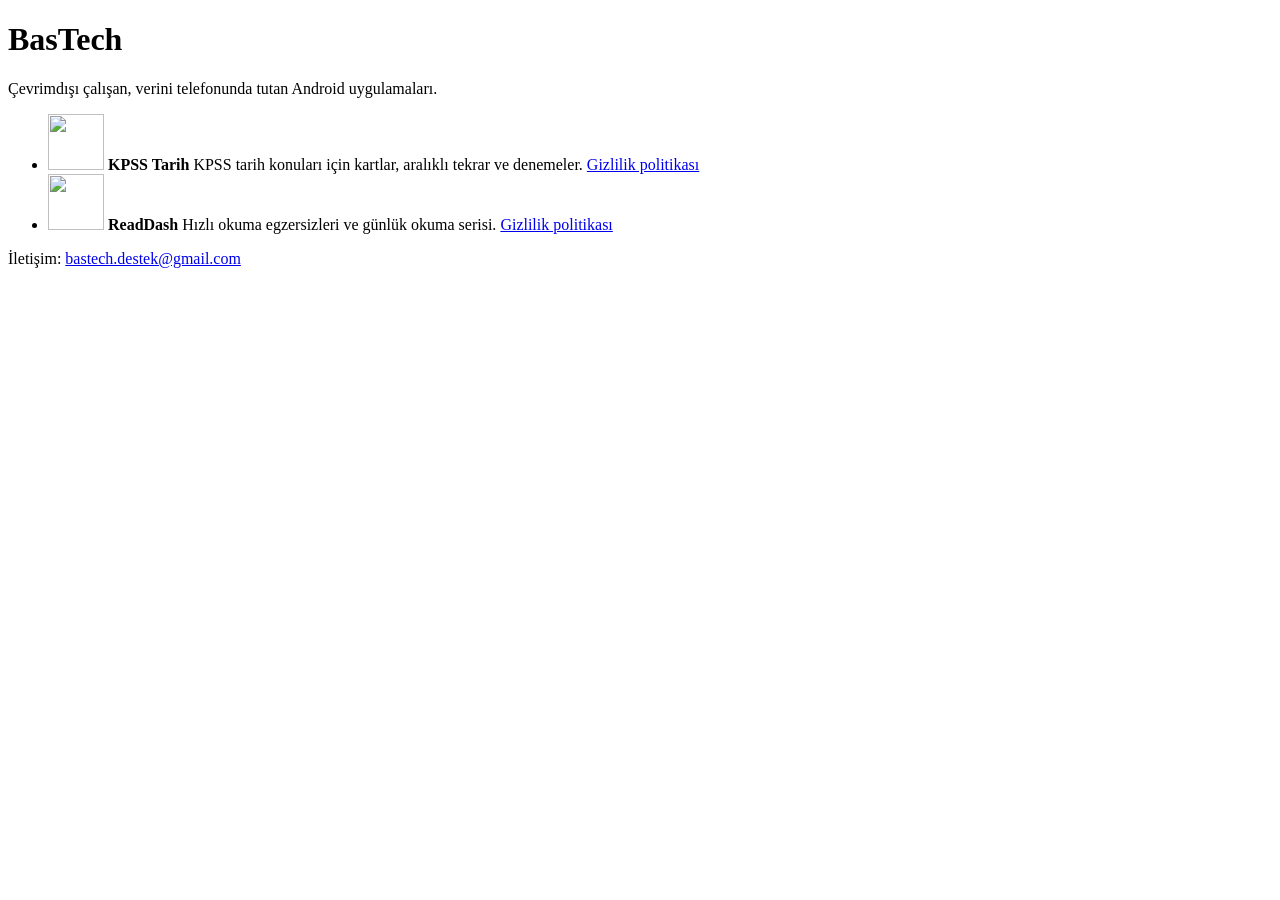
==== index.html @ 1ea543a6 "BasTech ana sayfası" ====
<!doctype html>
<html lang="tr">
<head>
  <meta charset="utf-8">
  <meta name="viewport" content="width=device-width, initial-scale=1">
  <title>BasTech Uygulamaları</title>
  <meta name="description" content="BasTech'in Android uygulamaları ve gizlilik politikaları.">
  <link rel="preconnect" href="https://fonts.googleapis.com">
  <link rel="preconnect" href="https://fonts.gstatic.com" crossorigin>
  <link rel="stylesheet" href="https://fonts.googleapis.com/css2?family=Alegreya:wght@500;700&family=Alegreya+Sans:wght@400;500&display=swap">
  <link rel="stylesheet" href="assets/site.css">
</head>
<body>

<main class="wrap">
  <header class="home-head">
    <h1>BasTech</h1>
    <p>Çevrimdışı çalışan, verini telefonunda tutan Android uygulamaları.</p>
  </header>

  <ul class="apps">
    <li>
      <img class="round" src="assets/kpss-tarih.png" alt="" width="56" height="56">
      <strong>KPSS Tarih</strong>
      <span>KPSS tarih konuları için kartlar, aralıklı tekrar ve denemeler. <a href="kpss-tarih/gizlilik/">Gizlilik politikası</a></span>
    </li>
    <li>
      <img src="assets/readdash.png" alt="" width="56" height="56">
      <strong>ReadDash</strong>
      <span>Hızlı okuma egzersizleri ve günlük okuma serisi. <a href="readdash/gizlilik/">Gizlilik politikası</a></span>
    </li>
  </ul>
</main>

<footer>
  <div class="wrap">
    <p>İletişim: <a href="mailto:bastech.destek@gmail.com">bastech.destek@gmail.com</a></p>
  </div>
</footer>

</body>
</html>
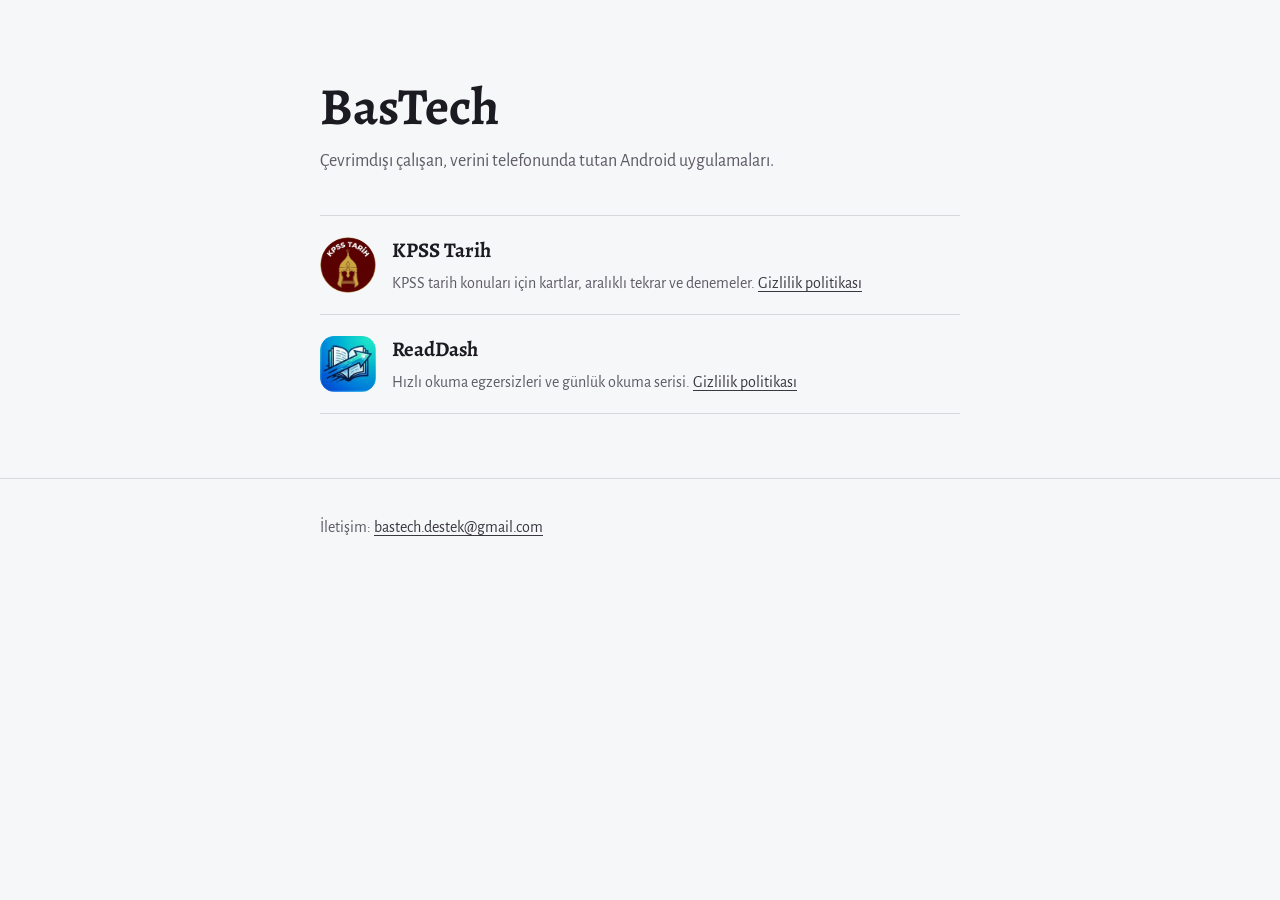
==== commit ae224060: "Ana sayfa bağlantıları privacy adreslerine güncellendi" ====
--- a/index.html
+++ b/index.html
@@ -22,12 +22,12 @@
     <li>
       <img class="round" src="assets/kpss-tarih.png" alt="" width="56" height="56">
       <strong>KPSS Tarih</strong>
-      <span>KPSS tarih konuları için kartlar, aralıklı tekrar ve denemeler. <a href="kpss-tarih/gizlilik/">Gizlilik politikası</a></span>
+      <span>KPSS tarih konuları için kartlar, aralıklı tekrar ve denemeler. <a href="kpss-tarih/privacy/">Gizlilik politikası</a></span>
     </li>
     <li>
       <img src="assets/readdash.png" alt="" width="56" height="56">
       <strong>ReadDash</strong>
-      <span>Hızlı okuma egzersizleri ve günlük okuma serisi. <a href="readdash/gizlilik/">Gizlilik politikası</a></span>
+      <span>Hızlı okuma egzersizleri ve günlük okuma serisi. <a href="readdash/privacy/">Gizlilik politikası</a></span>
     </li>
   </ul>
 </main>
--- a/assets/site.css
+++ b/assets/site.css
@@ -0,0 +1,210 @@
+/* BasTech — uygulama gizlilik sayfaları */
+
+:root {
+  --paper: #f6f7f9;
+  --surface: #ffffff;
+  --ink: #1d1b22;
+  --muted: #5e5a66;
+  --rule: #d9d7de;
+  --focus: #1565d8;
+
+  /* Uygulama renkleri; her sayfa body sınıfıyla kendi tonunu seçer */
+  --brand-a: #3a3740;
+  --brand-b: #1d1b22;
+  --brand-on: #ffffff;
+  --brand-mark: rgba(255, 255, 255, 0.10);
+  --link: #3a3740;
+
+  --serif: "Alegreya", Georgia, "Times New Roman", serif;
+  --sans: "Alegreya Sans", "Segoe UI", Roboto, system-ui, sans-serif;
+
+  --measure: 40rem;
+  --gutter: clamp(1rem, 4vw, 2rem);
+}
+
+body.kpss {
+  --brand-a: #6e100e;
+  --brand-b: #420605;
+  --brand-on: #fff4e6;
+  --brand-mark: rgba(240, 196, 106, 0.16);
+  --link: #8a1a17;
+  --focus: #a0701a;
+}
+
+body.readdash {
+  --brand-a: #1565d8;
+  --brand-b: #0e8fb3;
+  --brand-on: #ffffff;
+  --brand-mark: rgba(255, 255, 255, 0.14);
+  --link: #0f5cc4;
+  --focus: #1565d8;
+}
+
+@media (prefers-color-scheme: dark) {
+  :root:not([data-theme="light"]) {
+    --paper: #141318;
+    --surface: #1c1b21;
+    --ink: #ecebf0;
+    --muted: #a9a5b3;
+    --rule: #2f2d36;
+    --link: #d8d5e0;
+  }
+  :root:not([data-theme="light"]) body.kpss { --link: #f0c46a; --focus: #f0c46a; }
+  :root:not([data-theme="light"]) body.readdash { --link: #7cc4ff; --focus: #7cc4ff; }
+}
+
+:root[data-theme="dark"] {
+  --paper: #141318;
+  --surface: #1c1b21;
+  --ink: #ecebf0;
+  --muted: #a9a5b3;
+  --rule: #2f2d36;
+  --link: #d8d5e0;
+}
+:root[data-theme="dark"] body.kpss { --link: #f0c46a; --focus: #f0c46a; }
+:root[data-theme="dark"] body.readdash { --link: #7cc4ff; --focus: #7cc4ff; }
+
+*, *::before, *::after { box-sizing: border-box; }
+
+html { -webkit-text-size-adjust: 100%; }
+
+body {
+  margin: 0;
+  background: var(--paper);
+  color: var(--ink);
+  font-family: var(--sans);
+  font-size: 1.125rem;
+  line-height: 1.6;
+  text-rendering: optimizeLegibility;
+}
+
+a { color: var(--link); text-underline-offset: 0.18em; text-decoration-thickness: 1px; }
+a:hover { text-decoration-thickness: 2px; }
+:focus-visible { outline: 3px solid var(--focus); outline-offset: 3px; border-radius: 2px; }
+
+.wrap {
+  max-width: calc(var(--measure) + 2 * var(--gutter));
+  margin: 0 auto;
+  padding: 0 var(--gutter);
+}
+
+/* Üst bant: uygulamanın kendi rengi ve deseni */
+.band {
+  position: relative;
+  overflow: hidden;
+  color: var(--brand-on);
+  background: linear-gradient(160deg, var(--brand-a), var(--brand-b));
+}
+.band .pattern {
+  position: absolute;
+  inset: 0;
+  width: 100%;
+  height: 100%;
+  color: var(--brand-mark);
+  pointer-events: none;
+}
+.band .wrap {
+  position: relative;
+  padding-top: clamp(2rem, 7vw, 3.5rem);
+  padding-bottom: clamp(2rem, 7vw, 3.5rem);
+  display: grid;
+  grid-template-columns: auto 1fr;
+  gap: 1rem 1.25rem;
+  align-items: center;
+}
+.band img {
+  width: 4.5rem;
+  height: 4.5rem;
+  border-radius: 1.25rem;
+  box-shadow: 0 0 0 1px rgba(255, 255, 255, 0.18);
+}
+body.kpss .band img { border-radius: 50%; }
+.band .app { margin: 0; font-family: var(--serif); font-weight: 700; font-size: clamp(1.75rem, 6vw, 2.5rem); line-height: 1.1; }
+.band .doc { margin: 0.2rem 0 0; font-size: 1.05rem; opacity: 0.88; }
+.back {
+  grid-column: 1 / -1;
+  justify-self: start;
+  color: inherit;
+  font-size: 0.95rem;
+  opacity: 0.85;
+}
+
+/* Sayfanın tek iddialı öğesi: verinin cihazdan çıkmadığı sözü */
+.promise {
+  margin: clamp(2.25rem, 7vw, 3.5rem) 0 0;
+  font-family: var(--serif);
+  font-weight: 500;
+  font-size: clamp(1.6rem, 5.2vw, 2.35rem);
+  line-height: 1.22;
+  letter-spacing: -0.005em;
+  text-wrap: balance;
+}
+.promise + p { color: var(--muted); margin-top: 1rem; }
+
+.facts {
+  margin: 2rem 0 0;
+  padding: 0;
+  border-top: 1px solid var(--rule);
+}
+.facts div {
+  display: grid;
+  grid-template-columns: minmax(9rem, 13rem) 1fr;
+  gap: 0.25rem 1.5rem;
+  padding: 0.85rem 0;
+  border-bottom: 1px solid var(--rule);
+}
+.facts dt { color: var(--muted); }
+.facts dd { margin: 0; font-weight: 500; }
+
+h2 {
+  font-family: var(--serif);
+  font-weight: 700;
+  font-size: 1.5rem;
+  line-height: 1.25;
+  margin: 3rem 0 0.75rem;
+}
+p, ul, table { margin: 0 0 1rem; }
+ul { padding-left: 1.25rem; }
+li { margin-bottom: 0.45rem; }
+li::marker { color: var(--link); }
+
+.perms { width: 100%; border-collapse: collapse; font-size: 1rem; }
+.perms th, .perms td { text-align: left; vertical-align: top; padding: 0.7rem 0.75rem 0.7rem 0; border-bottom: 1px solid var(--rule); }
+.perms th { font-weight: 500; color: var(--muted); }
+.perms td:first-child { font-weight: 500; width: 40%; }
+.perms code { font-family: inherit; font-size: 0.85em; color: var(--muted); display: block; word-break: break-all; }
+
+footer {
+  margin-top: 4rem;
+  padding: 2rem 0 3rem;
+  border-top: 1px solid var(--rule);
+  color: var(--muted);
+  font-size: 1rem;
+}
+footer p { margin: 0.25rem 0; }
+
+/* Ana sayfa */
+.home-head { padding-top: clamp(2.5rem, 9vw, 5rem); }
+.home-head h1 { font-family: var(--serif); font-weight: 700; font-size: clamp(2.25rem, 8vw, 3.25rem); line-height: 1.05; margin: 0; }
+.home-head p { color: var(--muted); margin-top: 0.75rem; max-width: 32rem; }
+.apps { list-style: none; padding: 0; margin: 2.5rem 0 0; border-top: 1px solid var(--rule); }
+.apps li { display: grid; grid-template-columns: auto 1fr; gap: 0.25rem 1rem; align-items: center; padding: 1.1rem 0; border-bottom: 1px solid var(--rule); margin: 0; }
+.apps img { width: 3.5rem; height: 3.5rem; border-radius: 0.9rem; grid-row: span 2; }
+.apps img.round { border-radius: 50%; }
+.apps strong { font-family: var(--serif); font-size: 1.3rem; font-weight: 700; }
+.apps span { color: var(--muted); font-size: 1rem; }
+.apps a { font-size: 1rem; }
+
+@media (max-width: 34rem) {
+  body { font-size: 1.0625rem; }
+  .facts div { grid-template-columns: 1fr; }
+  .perms td:first-child { width: auto; }
+  .perms thead { display: none; }
+  .perms tr { display: block; border-bottom: 1px solid var(--rule); padding: 0.6rem 0; }
+  .perms td { display: block; border: 0; padding: 0.15rem 0; }
+}
+
+@media (prefers-reduced-motion: no-preference) {
+  .promise { animation: settle 700ms cubic-bezier(.2, .7, .2, 1) both; }
+  @keyframes settle { from { opacity: 0; transform: translateY(6px); } to { opacity: 1; transform: none; } }
+}
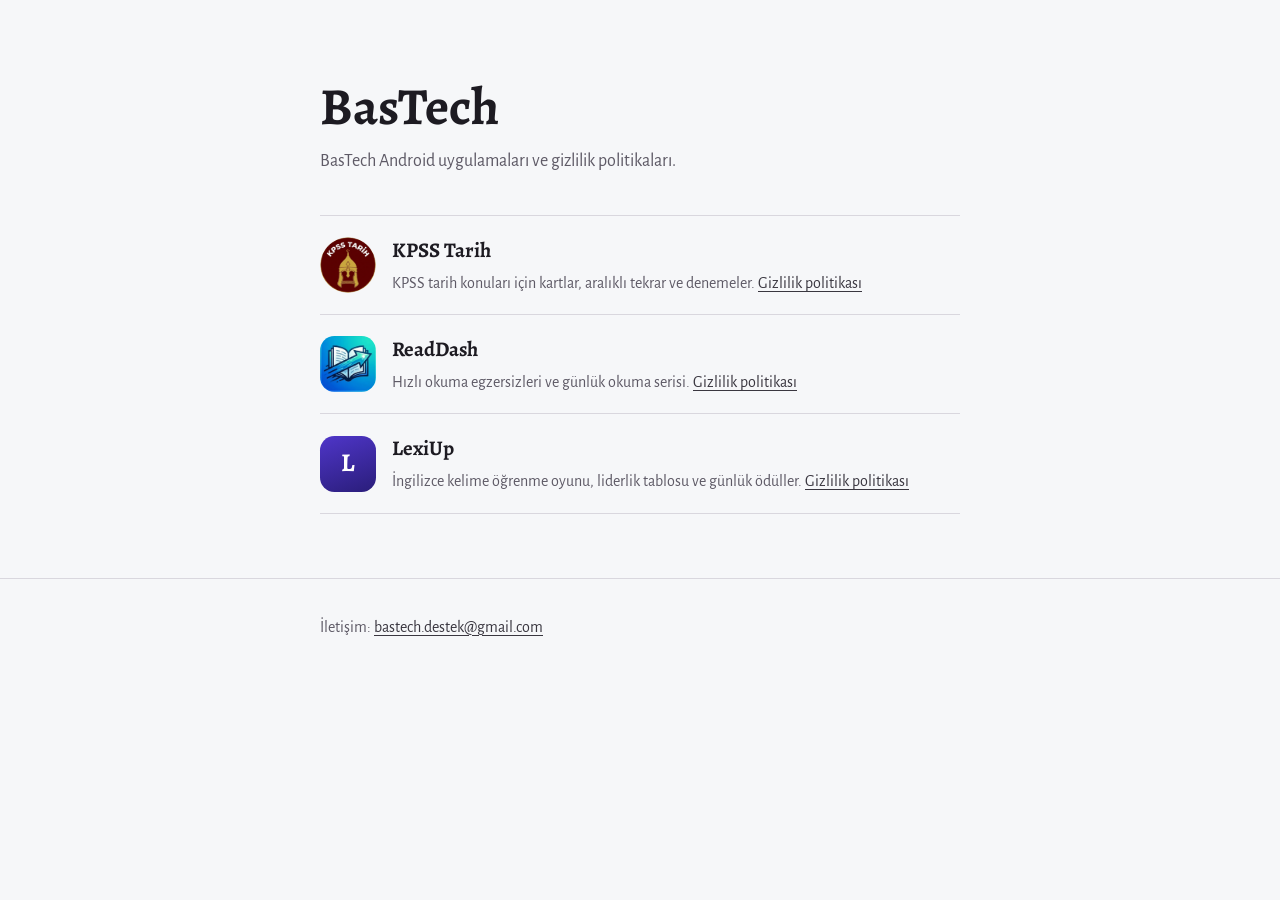
==== commit 43715d95: "Ana sayfaya LexiUp bağlantısı eklendi" ====
--- a/index.html
+++ b/index.html
@@ -15,7 +15,7 @@
 <main class="wrap">
   <header class="home-head">
     <h1>BasTech</h1>
-    <p>Çevrimdışı çalışan, verini telefonunda tutan Android uygulamaları.</p>
+    <p>BasTech Android uygulamaları ve gizlilik politikaları.</p>
   </header>
 
   <ul class="apps">
@@ -29,6 +29,11 @@
       <strong>ReadDash</strong>
       <span>Hızlı okuma egzersizleri ve günlük okuma serisi. <a href="readdash/privacy/">Gizlilik politikası</a></span>
     </li>
+    <li>
+      <span class="mono" aria-hidden="true">L</span>
+      <strong>LexiUp</strong>
+      <span>İngilizce kelime öğrenme oyunu, liderlik tablosu ve günlük ödüller. <a href="lexiup/privacy/">Gizlilik politikası</a></span>
+    </li>
   </ul>
 </main>
 
--- a/assets/site.css
+++ b/assets/site.css
@@ -38,6 +38,15 @@
   --brand-mark: rgba(255, 255, 255, 0.14);
   --link: #0f5cc4;
   --focus: #1565d8;
+}
+
+body.lexiup {
+  --brand-a: #4f36c9;
+  --brand-b: #2a1d7a;
+  --brand-on: #ffffff;
+  --brand-mark: rgba(255, 255, 255, 0.12);
+  --link: #4a32bd;
+  --focus: #4f36c9;
 }
 
 @media (prefers-color-scheme: dark) {
@@ -51,6 +60,7 @@
   }
   :root:not([data-theme="light"]) body.kpss { --link: #f0c46a; --focus: #f0c46a; }
   :root:not([data-theme="light"]) body.readdash { --link: #7cc4ff; --focus: #7cc4ff; }
+  :root:not([data-theme="light"]) body.lexiup { --link: #b7a8ff; --focus: #b7a8ff; }
 }
 
 :root[data-theme="dark"] {
@@ -63,6 +73,7 @@
 }
 :root[data-theme="dark"] body.kpss { --link: #f0c46a; --focus: #f0c46a; }
 :root[data-theme="dark"] body.readdash { --link: #7cc4ff; --focus: #7cc4ff; }
+:root[data-theme="dark"] body.lexiup { --link: #b7a8ff; --focus: #b7a8ff; }
 
 *, *::before, *::after { box-sizing: border-box; }
 
@@ -119,6 +130,8 @@
   box-shadow: 0 0 0 1px rgba(255, 255, 255, 0.18);
 }
 body.kpss .band img { border-radius: 50%; }
+/* Simgesi olmayan sayfada başlık tüm satırı kaplar */
+.band .title { grid-column: 1 / -1; }
 .band .app { margin: 0; font-family: var(--serif); font-weight: 700; font-size: clamp(1.75rem, 6vw, 2.5rem); line-height: 1.1; }
 .band .doc { margin: 0.2rem 0 0; font-size: 1.05rem; opacity: 0.88; }
 .back {
@@ -127,6 +140,20 @@
   color: inherit;
   font-size: 0.95rem;
   opacity: 0.85;
+}
+/* Dil seçimi: bandın altında, iki bölüm arasında geçiş */
+.langs {
+  grid-column: 1 / -1;
+  display: flex;
+  gap: 1.25rem;
+  margin-top: 0.25rem;
+  font-size: 0.95rem;
+}
+.langs a { color: inherit; opacity: 0.9; }
+.lang-section + .lang-section {
+  margin-top: 4rem;
+  padding-top: 0.5rem;
+  border-top: 1px solid var(--rule);
 }
 
 /* Sayfanın tek iddialı öğesi: verinin cihazdan çıkmadığı sözü */
@@ -191,6 +218,7 @@
 .apps li { display: grid; grid-template-columns: auto 1fr; gap: 0.25rem 1rem; align-items: center; padding: 1.1rem 0; border-bottom: 1px solid var(--rule); margin: 0; }
 .apps img { width: 3.5rem; height: 3.5rem; border-radius: 0.9rem; grid-row: span 2; }
 .apps img.round { border-radius: 50%; }
+.apps .mono { width: 3.5rem; height: 3.5rem; border-radius: 0.9rem; grid-row: span 2; display: grid; place-items: center; background: linear-gradient(160deg, #4f36c9, #2a1d7a); color: #fff; font-family: var(--serif); font-weight: 700; font-size: 1.6rem; }
 .apps strong { font-family: var(--serif); font-size: 1.3rem; font-weight: 700; }
 .apps span { color: var(--muted); font-size: 1rem; }
 .apps a { font-size: 1rem; }
@@ -208,3 +236,6 @@
   .promise { animation: settle 700ms cubic-bezier(.2, .7, .2, 1) both; }
   @keyframes settle { from { opacity: 0; transform: translateY(6px); } to { opacity: 1; transform: none; } }
 }
+
+.lang-date { color: var(--muted); }
+.lang-date + .promise { margin-top: 1.5rem; }
